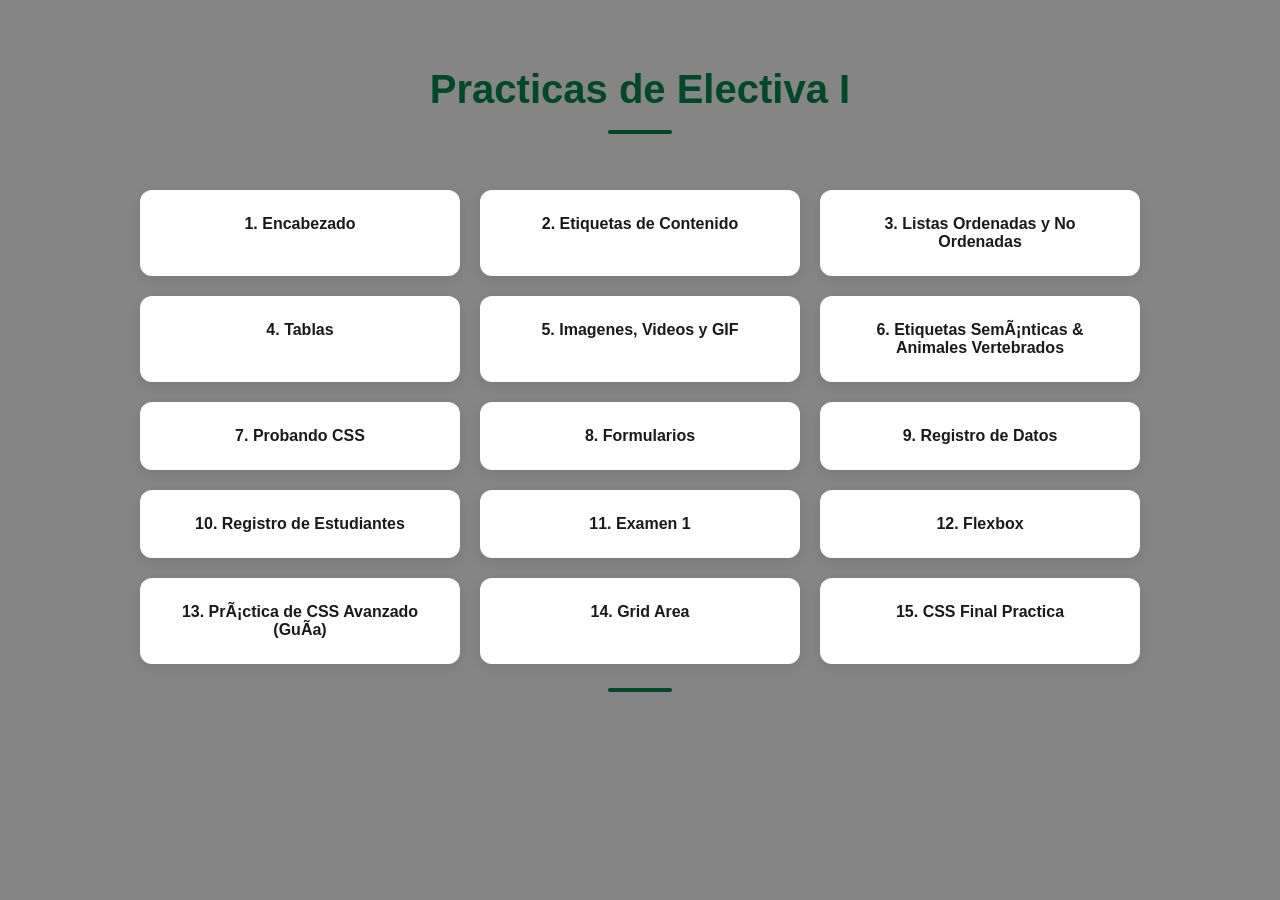
==== index.html @ abfd996e "Commit inicial: Colección de prácticas de Electiva I" ====
<!DOCTYPE html>
<html lang="es">
    <head>
        <meta charset=utf-8">
        <title>Practicas de Electiva I</title>
        <link rel="stylesheet" href="/css/paginaprincipal.css">
        <script src="/js/clase1.js" defer></script>
    </head>
    <!--Este es el body o cuerpo de la pagina principal index -->
    <body>
        <h1>Practicas de Electiva I</h1>
        <hr>
        <ol type="1"> 
            <li><a href="encabezado.html">1. Encabezado</a></li>    
            <li><a href="etiquetasdecontenido.html">2. Etiquetas de Contenido</a></li>
            <li><a href="listas.html">3. Listas Ordenadas y No Ordenadas</a></li>
            <li><a href="tablas.html">4. Tablas</a></li>
            <li><a href="imagenes-videos-gif.html">5. Imagenes, Videos y GIF</a></li>
            <li><a href="etiquetas_semanticas.html">6. Etiquetas Semánticas & Animales Vertebrados</a></li>
            <li><a href="probando_css.html">7. Probando CSS</a></li>
            <li><a href="formularios.html">8. Formularios</a></li>
            <li><a href="registrodedatos.html">9. Registro de Datos</a></li>
            <li><a href="registroestudiante.html">10. Registro de Estudiantes</a></li>
            <li><a href="examen1.html">11. Examen 1</a></li>
            <li><a href="flexbox.html">12. Flexbox</a></li>
            <li><a href="practica_css_avanzado.html">13. Práctica de CSS Avanzado (Guía)</a></li>
            <li><a href="grid.html">14. Grid Area</a></li>
            <li><a href="cssfinal.html">15. CSS Final Practica</a></li>    
        </ol>
        <hr>                      
    </body>
</html>
---- css/paginaprincipal.css ----
:root {
    --color-fondo: #0000007a;
    --color-primario: #004928; 
    --color-secundario: #ffffff;
    --color-texto: #1a1a1a;
    --color-enlace: #40916c;
    --sombra-suave: 0 4px 12px rgba(0, 0, 0, 0.08);
    --sombra-fuerte: 0 8px 24px rgba(0, 0, 0, 0.15);
    --radio-borde: 12px;
}

body {
    background-color: var(--color-fondo);
    font-family: 'Segoe UI', Tahoma, Geneva, Verdana, sans-serif;
    margin: 0;
    padding: 40px 20px;
    color: var(--color-texto);
    display: flex;
    flex-direction: column;
    align-items: center;
}

h1 {
    font-size: 2.5rem;
    color: var(--color-primario);
    margin-bottom: 10px;
    text-align: center;
}

hr {
    width: 60px;
    border: 2px solid var(--color-primario);
    margin-bottom: 40px;
    border-radius: 2px;
}

/* Contenedor de la lista */
ol {
    display: grid;
    grid-template-columns: repeat(auto-fit, minmax(280px, 1fr));
    gap: 20px;
    width: 100%;
    max-width: 1000px;
    padding: 0;
    list-style: none; /* Quitamos los números para un look más limpio */
}

/* Estilo de cada item de la lista (Tarjeta) */
li {
    background-color: var(--color-secundario);
    border-radius: var(--radio-borde);
    box-shadow: var(--sombra-suave);
    transition: transform 0.3s ease, box-shadow 0.3s ease;
    overflow: hidden;
    display: flex;
}

li:hover {
    transform: translateY(-5px);
    box-shadow: var(--sombra-fuerte);
}

/* Estilo de los enlaces dentro de las tarjetas */
li a {
    text-decoration: none;
    color: var(--color-texto);
    font-weight: 600;
    padding: 25px;
    width: 100%;
    display: block;
    text-align: center;
    transition: color 0.3s ease;
}

li:hover a {
    color: var(--color-primario);
    background-color: rgba(45, 106, 79, 0.05);
}
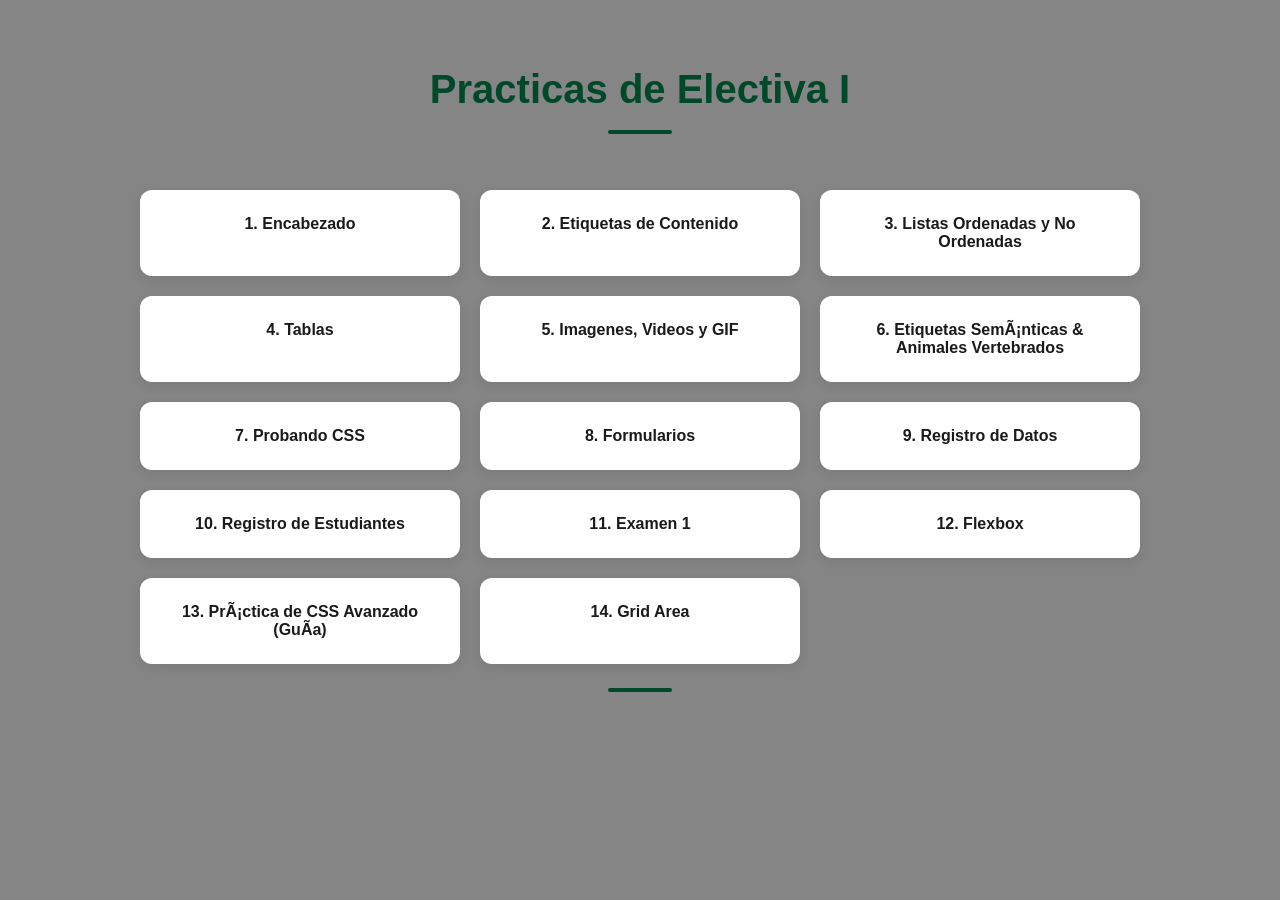
==== commit c283020a: "Modificaciones" ====
--- a/index.html
+++ b/index.html
@@ -3,10 +3,10 @@
     <head>
         <meta charset=utf-8">
         <title>Practicas de Electiva I</title>
-        <link rel="stylesheet" href="/css/paginaprincipal.css">
-        <script src="/js/clase1.js" defer></script>
+        <link rel="stylesheet" href="./css/paginaprincipal.css">
+        <script src="./js/clase1.js" defer></script>
     </head>
-    <!--Este es el body o cuerpo de la pagina principal index -->
+    
     <body>
         <h1>Practicas de Electiva I</h1>
         <hr>
@@ -24,8 +24,7 @@
             <li><a href="examen1.html">11. Examen 1</a></li>
             <li><a href="flexbox.html">12. Flexbox</a></li>
             <li><a href="practica_css_avanzado.html">13. Práctica de CSS Avanzado (Guía)</a></li>
-            <li><a href="grid.html">14. Grid Area</a></li>
-            <li><a href="cssfinal.html">15. CSS Final Practica</a></li>    
+            <li><a href="grid.html">14. Grid Area</a></li>              
         </ol>
         <hr>                      
     </body>
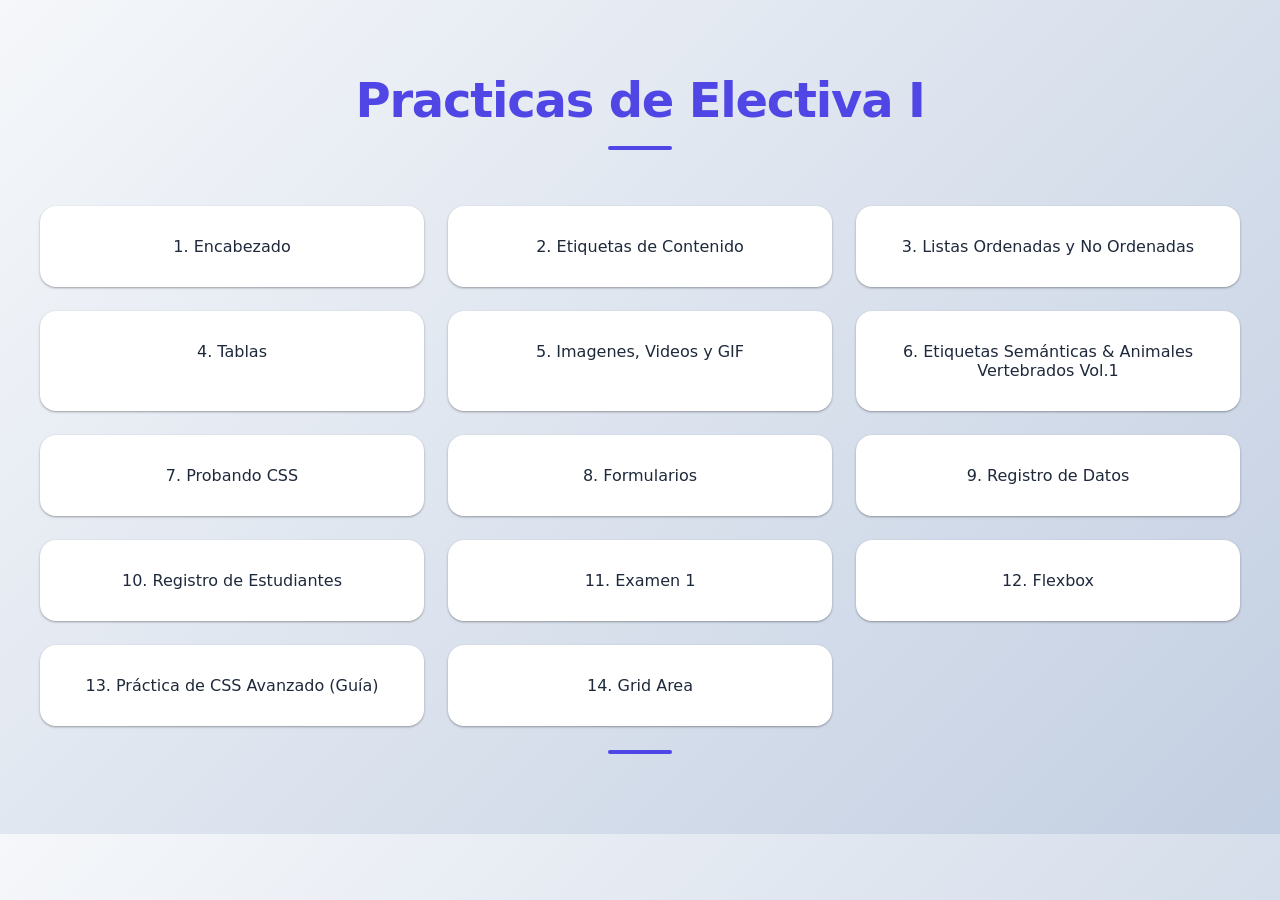
==== commit 0146cc49: "Cambios en el css" ====
--- a/index.html
+++ b/index.html
@@ -1,7 +1,7 @@
 <!DOCTYPE html>
 <html lang="es">
     <head>
-        <meta charset=utf-8">
+        <meta charset="utf-8">
         <title>Practicas de Electiva I</title>
         <link rel="stylesheet" href="./css/paginaprincipal.css">
         <script src="./js/clase1.js" defer></script>
@@ -16,7 +16,7 @@
             <li><a href="listas.html">3. Listas Ordenadas y No Ordenadas</a></li>
             <li><a href="tablas.html">4. Tablas</a></li>
             <li><a href="imagenes-videos-gif.html">5. Imagenes, Videos y GIF</a></li>
-            <li><a href="etiquetas_semanticas.html">6. Etiquetas Semánticas & Animales Vertebrados</a></li>
+            <li><a href="etiquetas_semanticas.html">6. Etiquetas Semánticas & Animales Vertebrados Vol.1</a></li>
             <li><a href="probando_css.html">7. Probando CSS</a></li>
             <li><a href="formularios.html">8. Formularios</a></li>
             <li><a href="registrodedatos.html">9. Registro de Datos</a></li>
--- a/css/paginaprincipal.css
+++ b/css/paginaprincipal.css
@@ -1,17 +1,17 @@
 :root {
-    --color-fondo: #0000007a;
-    --color-primario: #004928; 
+    --color-fondo: #f8fafc;
+    --color-primario: #4f46e5; 
     --color-secundario: #ffffff;
-    --color-texto: #1a1a1a;
-    --color-enlace: #40916c;
-    --sombra-suave: 0 4px 12px rgba(0, 0, 0, 0.08);
-    --sombra-fuerte: 0 8px 24px rgba(0, 0, 0, 0.15);
-    --radio-borde: 12px;
+    --color-texto: #1e293b;
+    --color-enlace: #6366f1;
+    --sombra-suave: 0 1px 3px rgba(0,0,0,0.12), 0 1px 2px rgba(0,0,0,0.24);
+    --sombra-fuerte: 0 10px 15px -3px rgba(0, 0, 0, 0.1);
+    --radio-borde: 16px;
 }
 
 body {
-    background-color: var(--color-fondo);
-    font-family: 'Segoe UI', Tahoma, Geneva, Verdana, sans-serif;
+    background: linear-gradient(135deg, #f5f7fa 0%, #c3cfe2 100%);
+    font-family: 'Inter', system-ui, -apple-system, sans-serif;
     margin: 0;
     padding: 40px 20px;
     color: var(--color-texto);
@@ -21,10 +21,12 @@
 }
 
 h1 {
-    font-size: 2.5rem;
+    font-size: 3rem;
+    font-weight: 800;
     color: var(--color-primario);
     margin-bottom: 10px;
     text-align: center;
+    letter-spacing: -0.025em;
 }
 
 hr {
@@ -37,12 +39,12 @@
 /* Contenedor de la lista */
 ol {
     display: grid;
-    grid-template-columns: repeat(auto-fit, minmax(280px, 1fr));
-    gap: 20px;
+    grid-template-columns: repeat(auto-fill, minmax(300px, 1fr));
+    gap: 24px;
     width: 100%;
-    max-width: 1000px;
+    max-width: 1200px;
     padding: 0;
-    list-style: none; /* Quitamos los números para un look más limpio */
+    list-style: none;
 }
 
 /* Estilo de cada item de la lista (Tarjeta) */
@@ -50,29 +52,31 @@
     background-color: var(--color-secundario);
     border-radius: var(--radio-borde);
     box-shadow: var(--sombra-suave);
-    transition: transform 0.3s ease, box-shadow 0.3s ease;
+    transition: all 0.3s cubic-bezier(.25,.8,.25,1);
     overflow: hidden;
     display: flex;
+    border: 1px solid rgba(255,255,255,0.3);
 }
 
 li:hover {
-    transform: translateY(-5px);
+    transform: translateY(-8px);
     box-shadow: var(--sombra-fuerte);
+    border-color: var(--color-primario);
 }
 
 /* Estilo de los enlaces dentro de las tarjetas */
 li a {
     text-decoration: none;
     color: var(--color-texto);
-    font-weight: 600;
-    padding: 25px;
+    font-weight: 500;
+    padding: 30px 20px;
     width: 100%;
     display: block;
     text-align: center;
-    transition: color 0.3s ease;
+    transition: all 0.3s ease;
 }
 
 li:hover a {
-    color: var(--color-primario);
-    background-color: rgba(45, 106, 79, 0.05);
+    color: white;
+    background-color: var(--color-primario);
 }
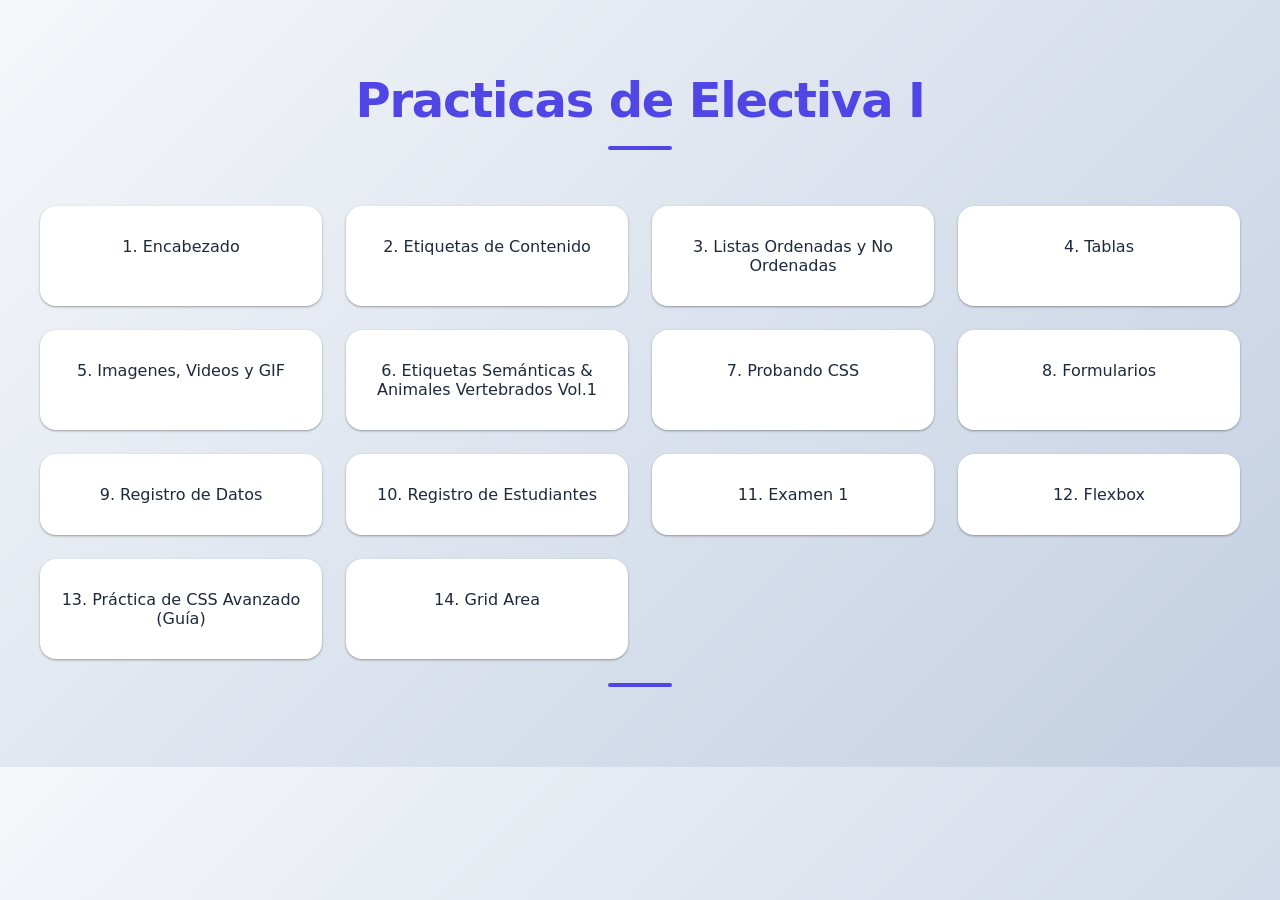
==== commit 2d46e04f: "Implementación de CSS Grid Area, tarjetas de video y optimización móvil en index" ====
--- a/index.html
+++ b/index.html
@@ -2,6 +2,7 @@
 <html lang="es">
     <head>
         <meta charset="utf-8">
+        <meta name="viewport" content="width=device-width, initial-scale=1.0">
         <title>Practicas de Electiva I</title>
         <link rel="stylesheet" href="./css/paginaprincipal.css">
         <script src="./js/clase1.js" defer></script>
--- a/css/paginaprincipal.css
+++ b/css/paginaprincipal.css
@@ -39,7 +39,7 @@
 /* Contenedor de la lista */
 ol {
     display: grid;
-    grid-template-columns: repeat(auto-fill, minmax(300px, 1fr));
+    grid-template-columns: repeat(auto-fill, minmax(280px, 1fr));
     gap: 24px;
     width: 100%;
     max-width: 1200px;
@@ -79,4 +79,20 @@
 li:hover a {
     color: white;
     background-color: var(--color-primario);
+}
+
+/* Ajustes específicos para móviles */
+@media (max-width: 600px) {
+    h1 {
+        font-size: 2rem;
+        padding: 0 10px;
+    }
+    
+    body {
+        padding: 20px 15px;
+    }
+
+    li a {
+        padding: 20px 15px;
+    }
 }
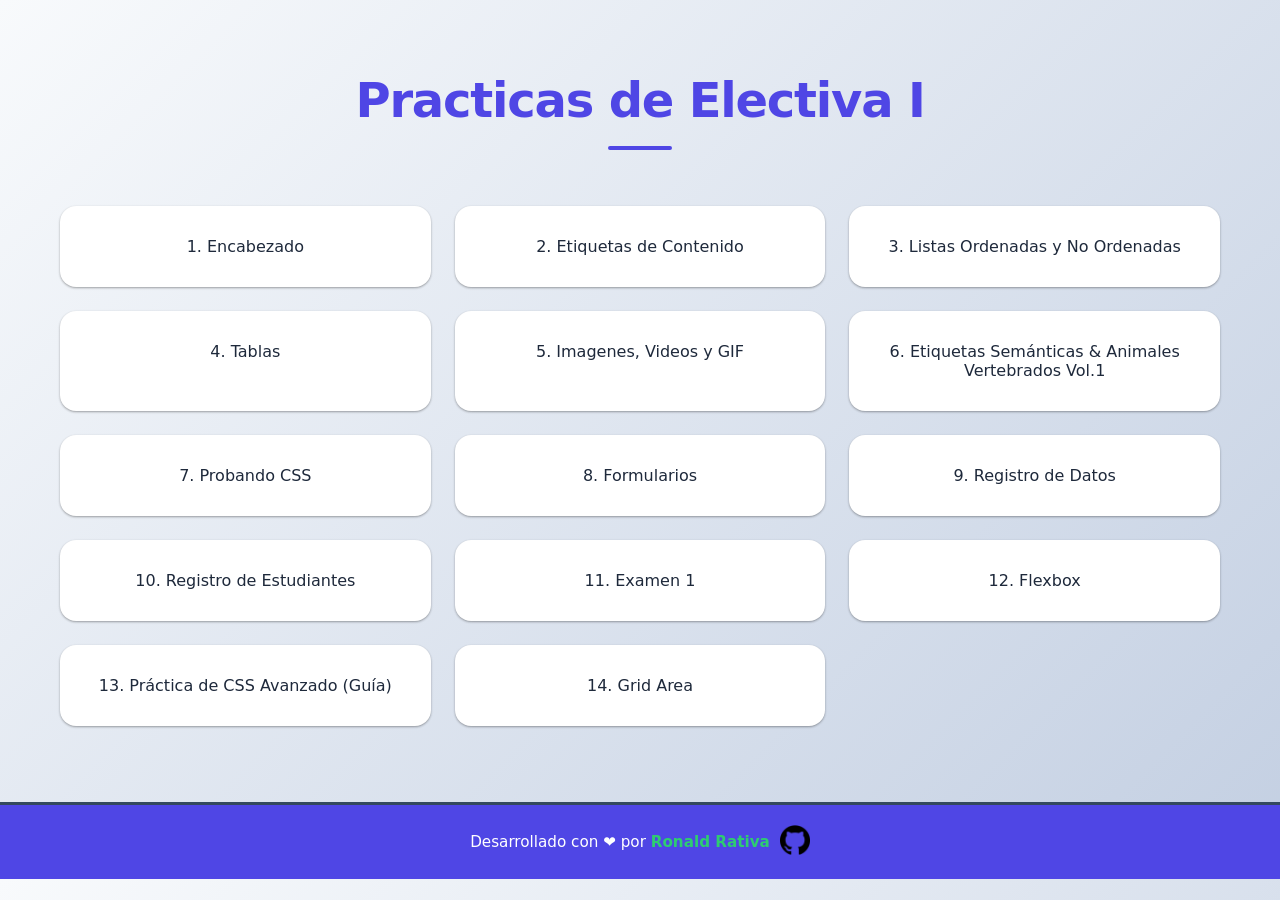
==== commit db9041cf: "Ajustes de diseño en el footer, variables CSS y animaciones de entrada" ====
--- a/index.html
+++ b/index.html
@@ -5,7 +5,7 @@
         <meta name="viewport" content="width=device-width, initial-scale=1.0">
         <title>Practicas de Electiva I</title>
         <link rel="stylesheet" href="./css/paginaprincipal.css">
-        <script src="./js/clase1.js" defer></script>
+        
     </head>
     
     <body>
@@ -26,7 +26,16 @@
             <li><a href="flexbox.html">12. Flexbox</a></li>
             <li><a href="practica_css_avanzado.html">13. Práctica de CSS Avanzado (Guía)</a></li>
             <li><a href="grid.html">14. Grid Area</a></li>              
-        </ol>
-        <hr>                      
+        </ol>      
+        
+        <footer>
+            <div class="footer-content">
+                <p>Desarrollado con ❤️ por <span>Ronald Rativa</span></p>                
+                <a href="https://github.com/Ronozmnz" target="_blank"><img src="./img/index/25231.png" alt="icongithub"
+                height="30px" width="30px"></a>
+            </div>
+        </footer>
+
+
     </body>
 </html>
--- a/css/paginaprincipal.css
+++ b/css/paginaprincipal.css
@@ -9,15 +9,28 @@
     --radio-borde: 16px;
 }
 
+/* Definición de la animación de entrada */
+@keyframes aparecer {
+    from {
+        opacity: 0;
+        transform: translateY(10px); /* Empieza un poco más abajo */
+    }
+    to {
+        opacity: 1;
+        transform: translateY(0);
+    }
+}
+
 body {
-    background: linear-gradient(135deg, #f5f7fa 0%, #c3cfe2 100%);
+    background: linear-gradient(135deg, var(--color-fondo) 0%, #c3cfe2 100%);
     font-family: 'Inter', system-ui, -apple-system, sans-serif;
     margin: 0;
-    padding: 40px 20px;
+    padding: 40px 0 0 0; /* Quitamos el padding lateral y de abajo */
     color: var(--color-texto);
     display: flex;
     flex-direction: column;
     align-items: center;
+    animation: aparecer 1s ease-out; 
 }
 
 h1 {
@@ -25,6 +38,7 @@
     font-weight: 800;
     color: var(--color-primario);
     margin-bottom: 10px;
+    padding: 0 20px; /* Compensamos el padding lateral quitado del body */
     text-align: center;
     letter-spacing: -0.025em;
 }
@@ -43,7 +57,8 @@
     gap: 24px;
     width: 100%;
     max-width: 1200px;
-    padding: 0;
+    padding: 0 20px; /* Añadimos padding aquí para que las tarjetas no toquen los bordes */
+    box-sizing: border-box; /* Asegura que el padding no aumente el ancho total */
     list-style: none;
 }
 
@@ -77,7 +92,7 @@
 }
 
 li:hover a {
-    color: white;
+    color: var(--color-secundario);
     background-color: var(--color-primario);
 }
 
@@ -89,10 +104,57 @@
     }
     
     body {
-        padding: 20px 15px;
+        padding: 20px 0 0 0;
     }
 
     li a {
         padding: 20px 15px;
     }
+}
+
+footer {
+    background-color: var(--color-primario); 
+    color: var(--color-secundario);
+    padding: 20px 0;
+    width: 100%;
+    margin-top: 60px; /* Despega el footer del contenido de arriba */
+    border-top: 3px solid #34495e;
+}
+
+.footer-content {
+    display: flex;
+    flex-direction: row;      /* Organiza el texto y el link en línea horizontal */
+    justify-content: center;  /* Centra todo el contenido */
+    align-items: center;      /* Alinea verticalmente el texto y el icono */
+    gap: 10px;                /* Separación limpia entre el texto y el enlace */
+    font-size: 0.95rem;
+}
+
+/* Eliminamos el margen del párrafo para una alineación vertical perfecta */
+.footer-content p {
+    margin: 0;
+}
+
+/* Resaltar nombre */
+.footer-content span {
+    color: #2ecc71; /* Verde esmeralda */
+    font-weight: bold;
+}
+
+/* Efecto para que la imagen de GitHub se levante al pasar el cursor */
+.footer-content a img {
+    transition: transform 0.3s ease; /* Hace que el movimiento sea suave */
+}
+
+.footer-content a:hover img {
+    transform: translateY(-5px); /* Desplaza la imagen 5 píxeles hacia arriba */
+}
+
+/* Ajuste automático para celulares (Responsive) */
+@media (max-width: 600px) {
+    .footer-content {
+        flex-direction: column; /* Se pone uno abajo del otro en pantallas pequeñas */
+        gap: 10px;
+        text-align: center;
+    }
 }
